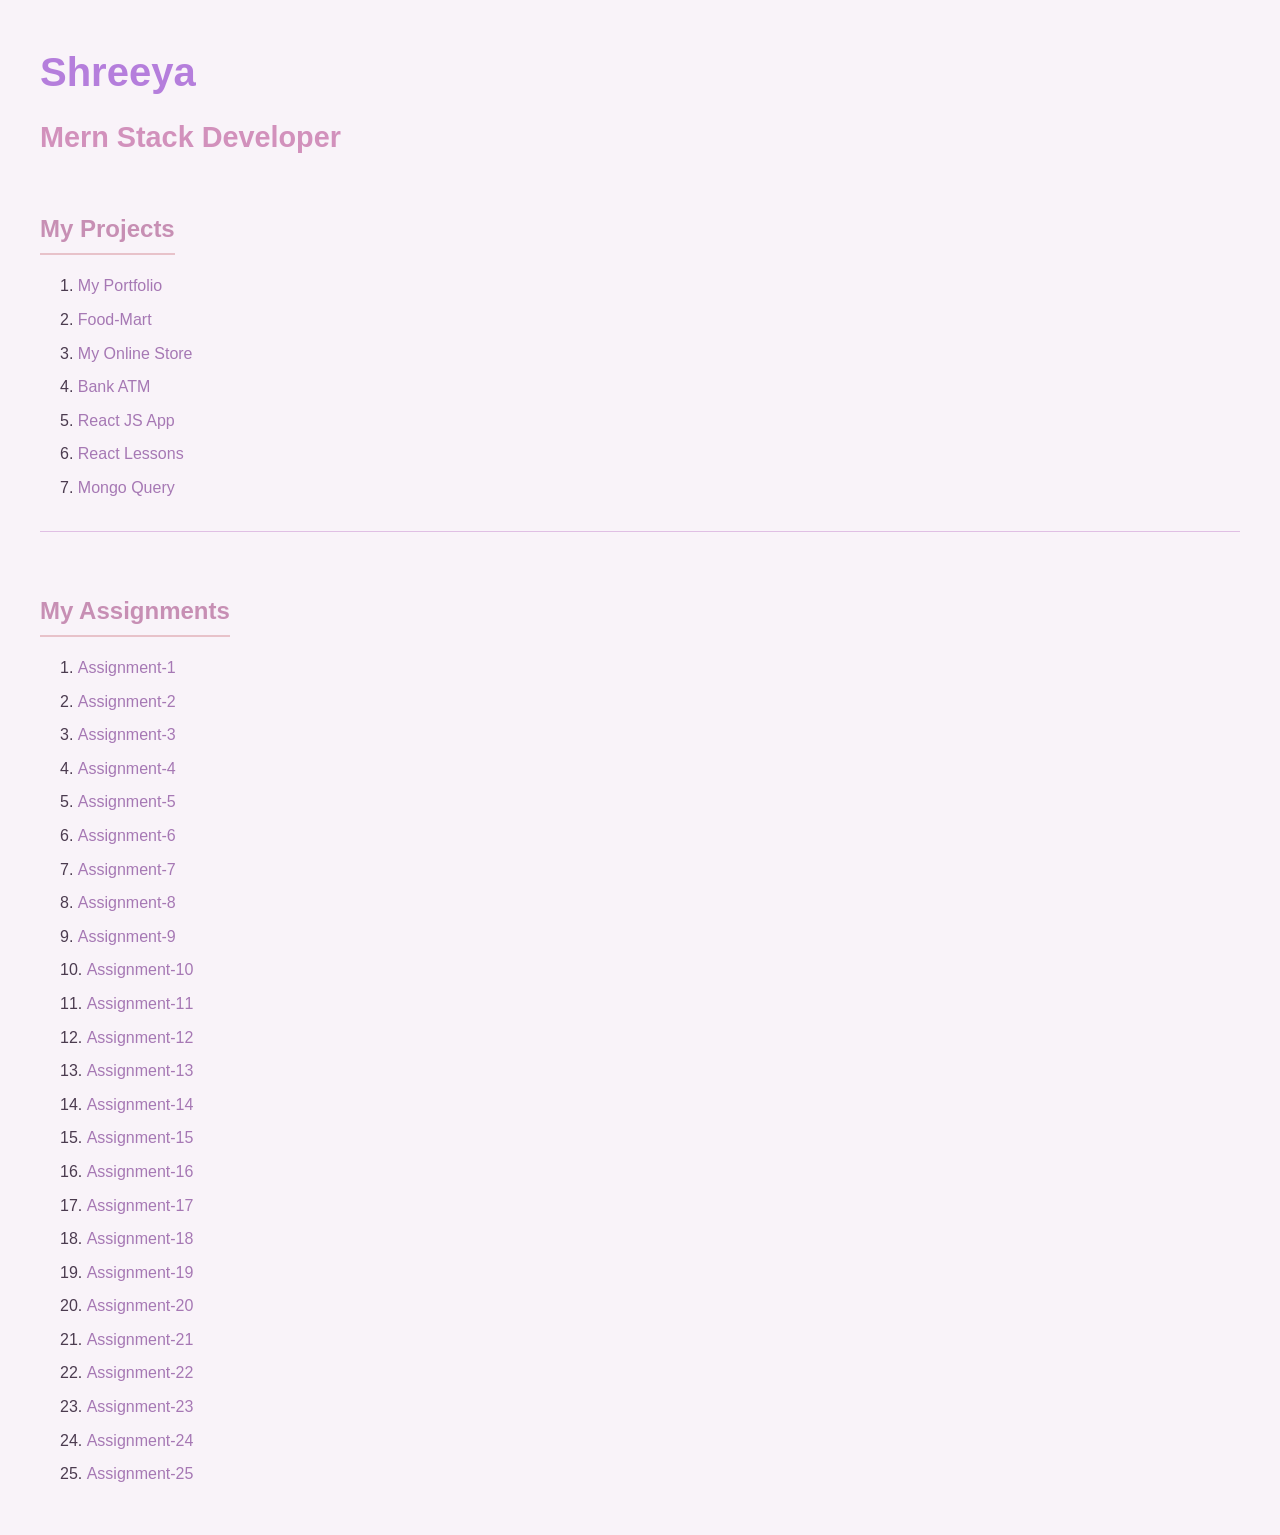
==== index.html @ c2dcf779 "update" ====
<!DOCTYPE html>
<html lang="en">
<head>
    <meta charset="UTF-8">
    <meta name="viewport" content="width=device-width, initial-scale=1.0">
    <title>Assignmets & Projects</title>
    <link rel="stylesheet" href="style.css">
</head>
<body>
    <h1>Shreeya</h1>
    <h2>Mern Stack Developer</h2>
    <h3>My Projects</h3>
    <ol>
        <li><a href="p1">My Portfolio</a></li>
        <li><a href="p2">Food-Mart</a></li>
        <li><a href="p3">My Online Store</a></li>
        <li><a href="p4">Bank ATM</a></li>
        <li><a href="https://gcet-react-app-mu.vercel.app/">React JS App</a></li>
        <li><a href="https://react-lessons-hazel.vercel.app/">React Lessons</a></li>
        <li><a href="https://github.com/kshreeya2006/mongo-query" target="_blank">Mongo Query</a></li>
    </ol>
    <hr>
    <h3>My Assignments</h3>
    <ol>
        <li><a href="a1">Assignment-1</a></li>
        <li><a href="a2">Assignment-2</a></li>
        <li><a href="a3">Assignment-3</a></li>
        <li><a href="a4">Assignment-4</a></li>
        <li><a href="a5">Assignment-5</a></li>
        <li><a href="a6">Assignment-6</a></li>
        <li><a href="a7">Assignment-7</a></li>
        <li><a href="a8">Assignment-8</a></li>
        <li><a href="a9">Assignment-9</a></li>
        <li><a href="a10">Assignment-10</a></li>
        <li><a href="a11">Assignment-11</a></li>
        <li><a href="a12">Assignment-12</a></li>
        <li><a href="a13">Assignment-13</a></li>
        <li><a href="a14">Assignment-14</a></li>
        <li><a href="a15">Assignment-15</a></li>
        <li><a href="a16">Assignment-16</a></li>
        <li><a href="a17">Assignment-17</a></li>
        <li><a href="a18">Assignment-18</a></li>
        <li><a href="a19">Assignment-19</a></li>
        <li><a href="a20">Assignment-20</a></li>
        <li><a href="a21">Assignment-21</a></li>
        <li><a href="a22">Assignment-22</a></li>
        <li><a href="a23">Assignment-23</a></li>
        <li><a href="a24">Assignment-24</a></li>
        <li><a href="a25">Assignment-25</a></li>
    </ol>
</body>
</html>
---- style.css ----
* {
    margin: 0;
    padding: 0;
    box-sizing: border-box;
}


body {
    font-family: 'Segoe UI', Tahoma, Geneva, Verdana, sans-serif;
    background-color: #f9f3f9; 
    color: #4b3b4f; 
    padding: 40px;
    line-height: 1.6;
}


h1 {
    font-size: 2.5rem;
    color: #b57edc; 
    margin-bottom: 10px;
}

h2 {
    font-size: 1.8rem;
    color: #d291bc; 
    margin-bottom: 20px;
}

h3 {
    font-size: 1.5rem;
    margin-top: 30px;
    margin-bottom: 10px;
    color: #c78fb4; 
    border-bottom: 2px solid #e8c2ca; 
    display: inline-block;
    padding-bottom: 5px;
}


ol {
    margin-left: 20px;
}

ol li {
    margin: 8px 0;
    list-style-position: inside;
}


a {
    color: #a678b4; 
    text-decoration: none;
    transition: color 0.3s;
}

a:hover {
    color: #ffb6c1; 
}


hr {
    margin: 30px 0;
    border: 0;
    height: 1px;
    background: #e0bfe4; 
}
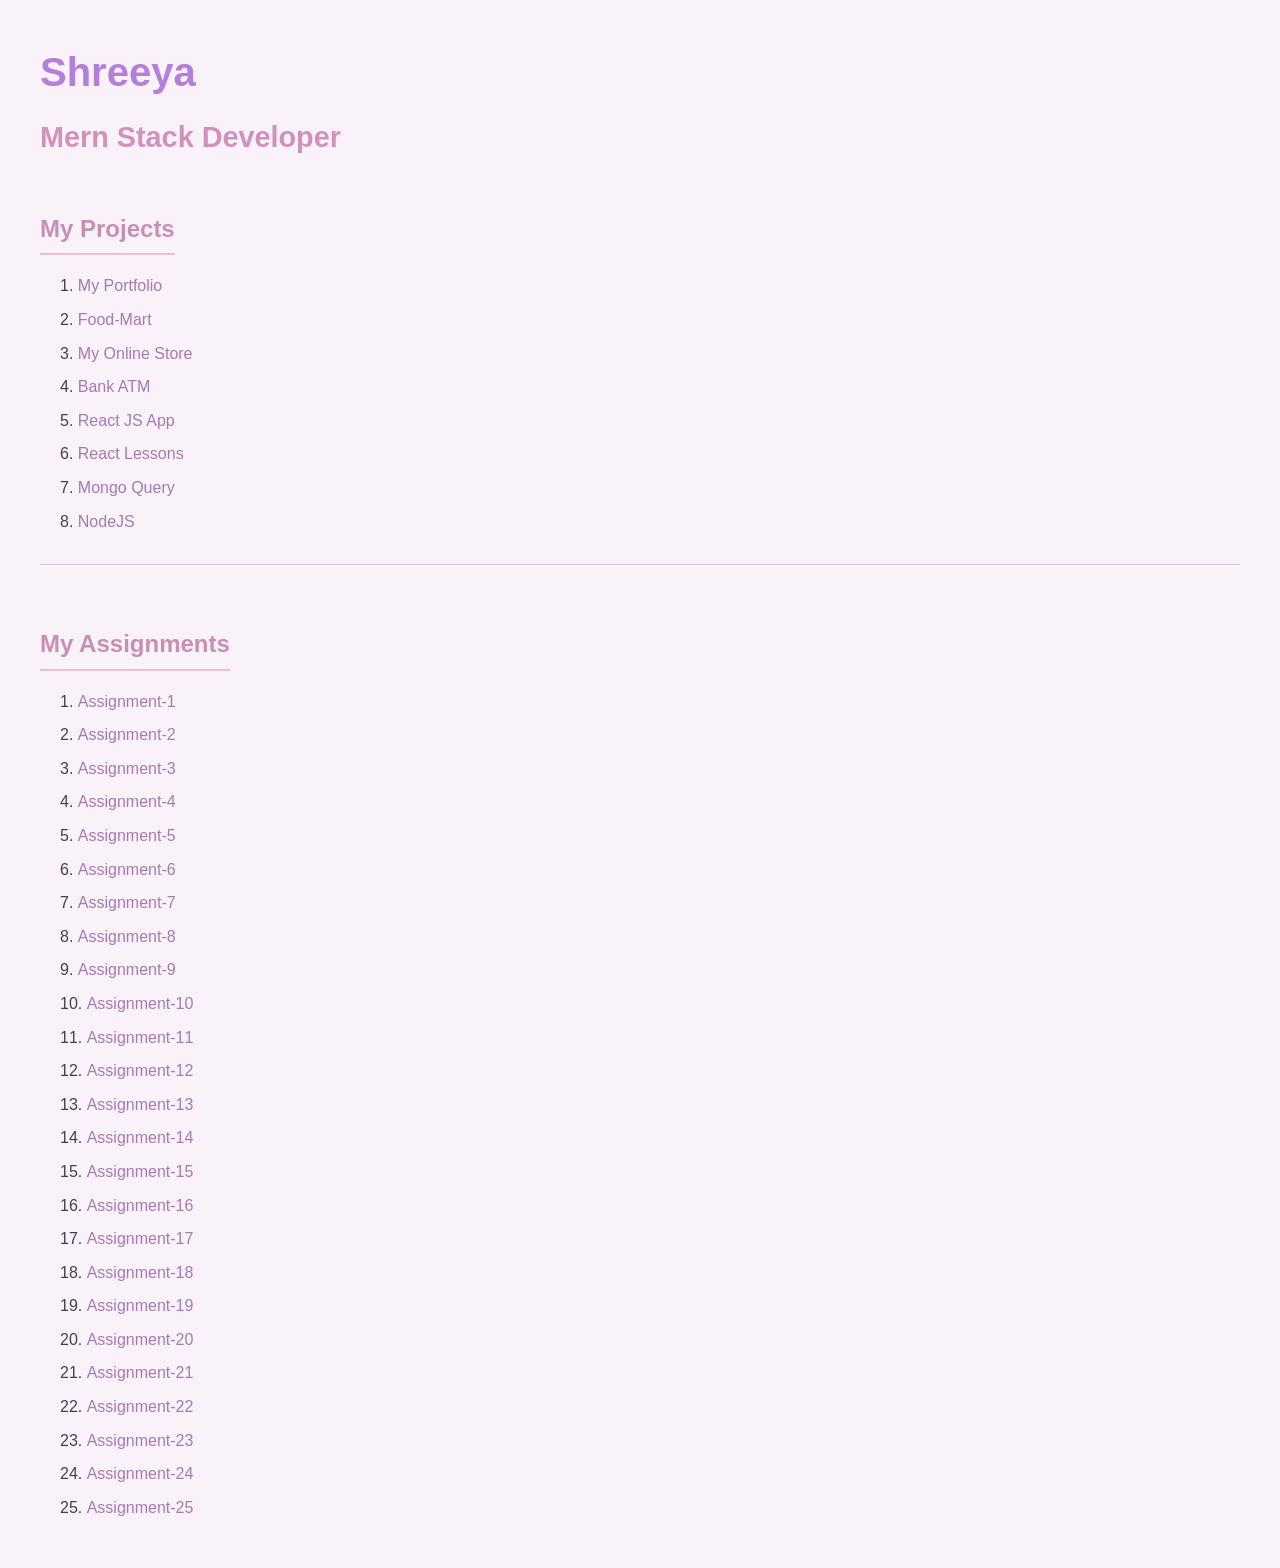
==== commit ee27a27b: "update" ====
--- a/index.html
+++ b/index.html
@@ -18,6 +18,7 @@
         <li><a href="https://gcet-react-app-mu.vercel.app/">React JS App</a></li>
         <li><a href="https://react-lessons-hazel.vercel.app/">React Lessons</a></li>
         <li><a href="https://github.com/kshreeya2006/mongo-query" target="_blank">Mongo Query</a></li>
+        <li><a href="gcet-node-app-tau.vercel.app">NodeJS</a></li>
     </ol>
     <hr>
     <h3>My Assignments</h3>
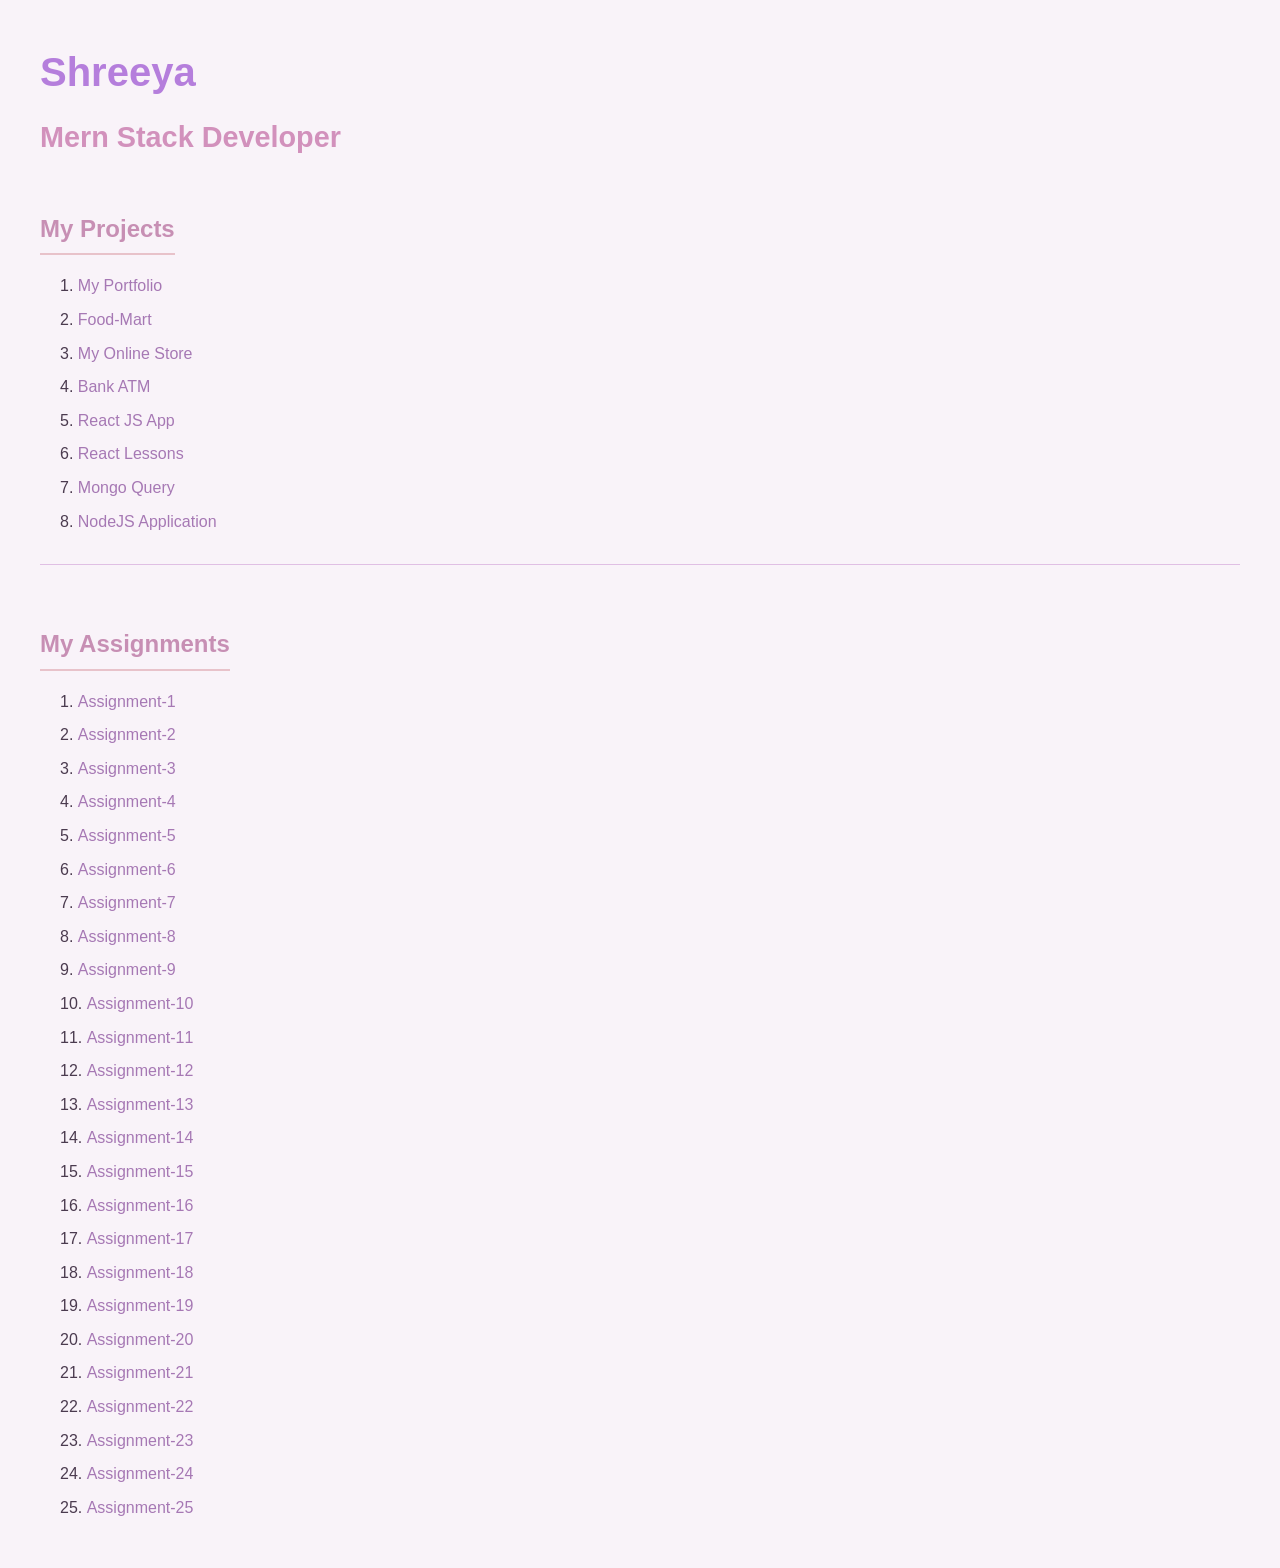
==== commit af16d7c9: "update" ====
--- a/index.html
+++ b/index.html
@@ -18,7 +18,7 @@
         <li><a href="https://gcet-react-app-mu.vercel.app/">React JS App</a></li>
         <li><a href="https://react-lessons-hazel.vercel.app/">React Lessons</a></li>
         <li><a href="https://github.com/kshreeya2006/mongo-query" target="_blank">Mongo Query</a></li>
-        <li><a href="gcet-node-app-tau.vercel.app">NodeJS</a></li>
+        <li><a href="https://gcet-node-app-tau.vercel.app">NodeJS Application</a></li>
     </ol>
     <hr>
     <h3>My Assignments</h3>
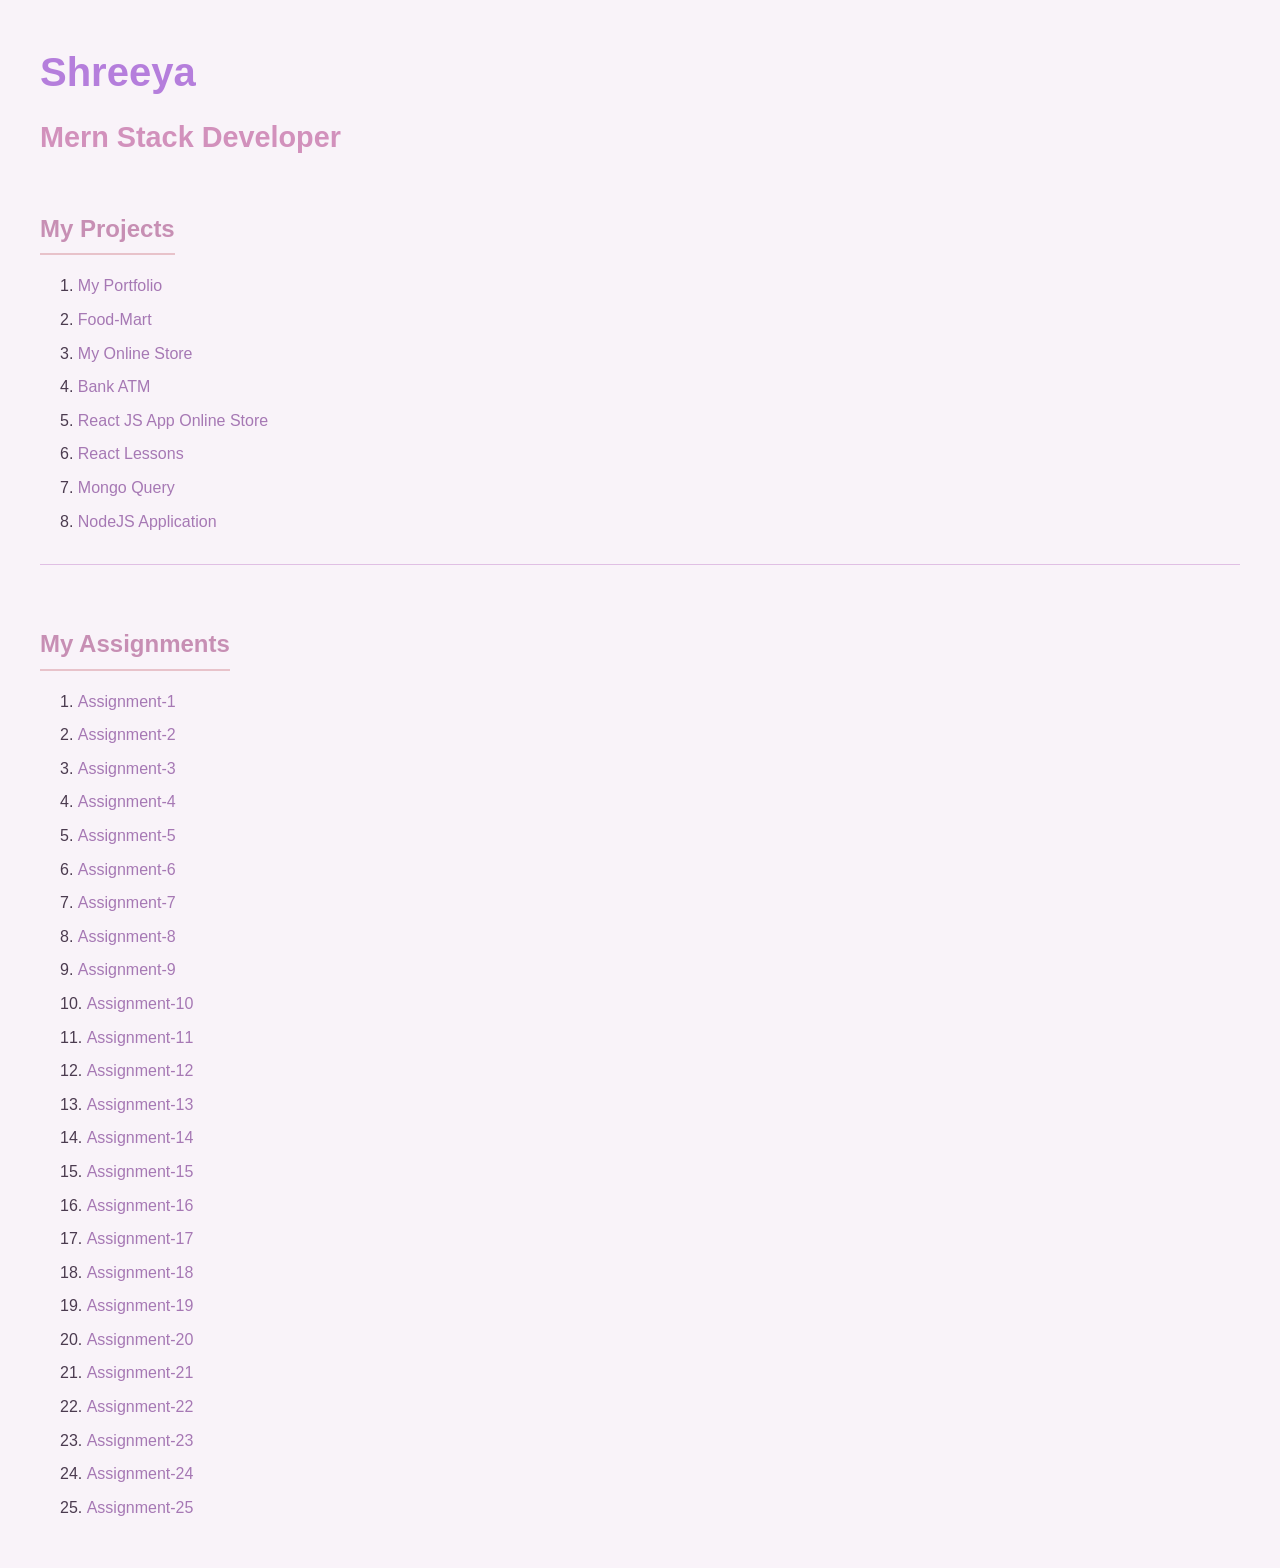
==== commit 8fd76b4c: "Update" ====
--- a/index.html
+++ b/index.html
@@ -15,7 +15,7 @@
         <li><a href="p2">Food-Mart</a></li>
         <li><a href="p3">My Online Store</a></li>
         <li><a href="p4">Bank ATM</a></li>
-        <li><a href="https://gcet-react-app-mu.vercel.app/">React JS App</a></li>
+        <li><a href="https://gcet-react-app-mu.vercel.app/">React JS App Online Store</a></li>
         <li><a href="https://react-lessons-hazel.vercel.app/">React Lessons</a></li>
         <li><a href="https://github.com/kshreeya2006/mongo-query" target="_blank">Mongo Query</a></li>
         <li><a href="https://gcet-node-app-tau.vercel.app">NodeJS Application</a></li>
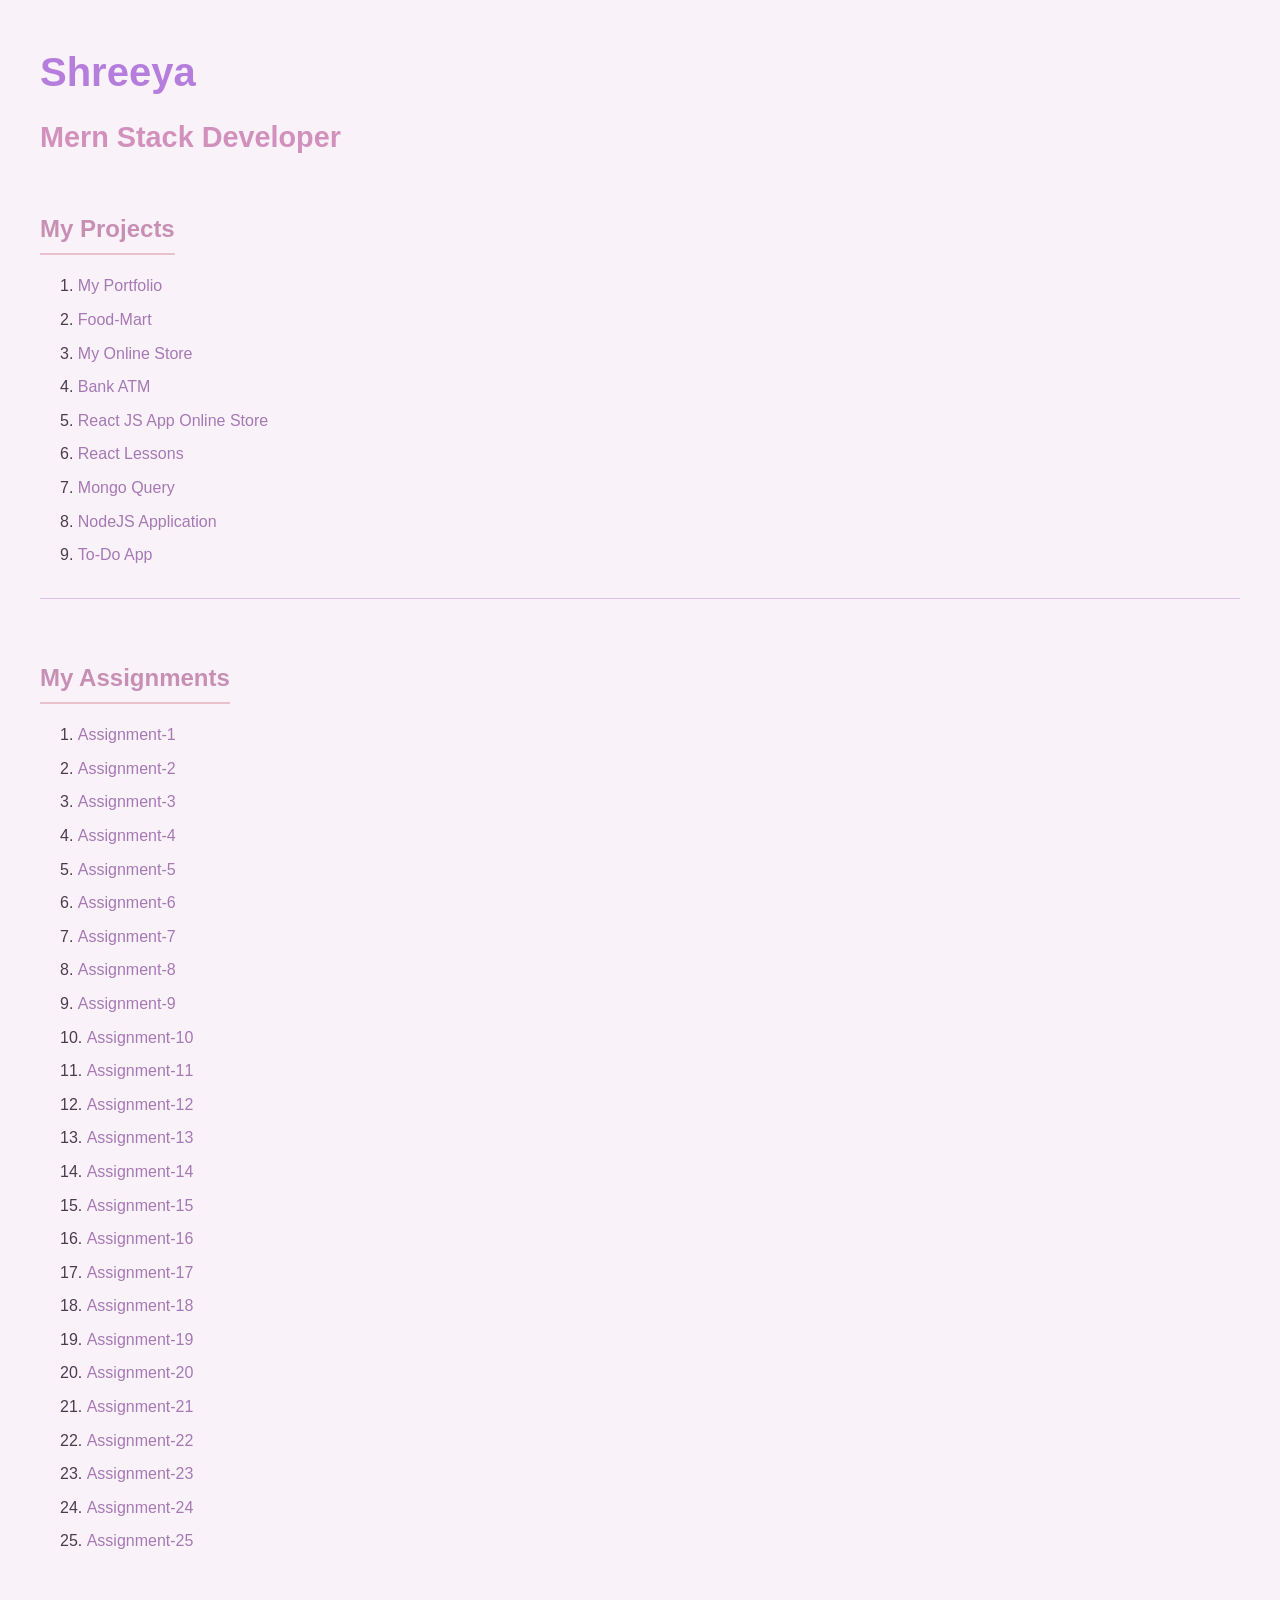
==== commit 0306d882: "update" ====
--- a/index.html
+++ b/index.html
@@ -18,7 +18,8 @@
         <li><a href="https://gcet-react-app-mu.vercel.app/">React JS App Online Store</a></li>
         <li><a href="https://react-lessons-hazel.vercel.app/">React Lessons</a></li>
         <li><a href="https://github.com/kshreeya2006/mongo-query" target="_blank">Mongo Query</a></li>
-        <li><a href="https://gcet-node-app-tau.vercel.app">NodeJS Application</a></li>
+        <li><a href="https://gcet-node-app-tau.vercel.app" target="_blank">NodeJS Application</a></li>
+        <li><a href="https://todo-app-react-ten-sigma.vercel.app/" target="_blank">To-Do App</a></li>
     </ol>
     <hr>
     <h3>My Assignments</h3>
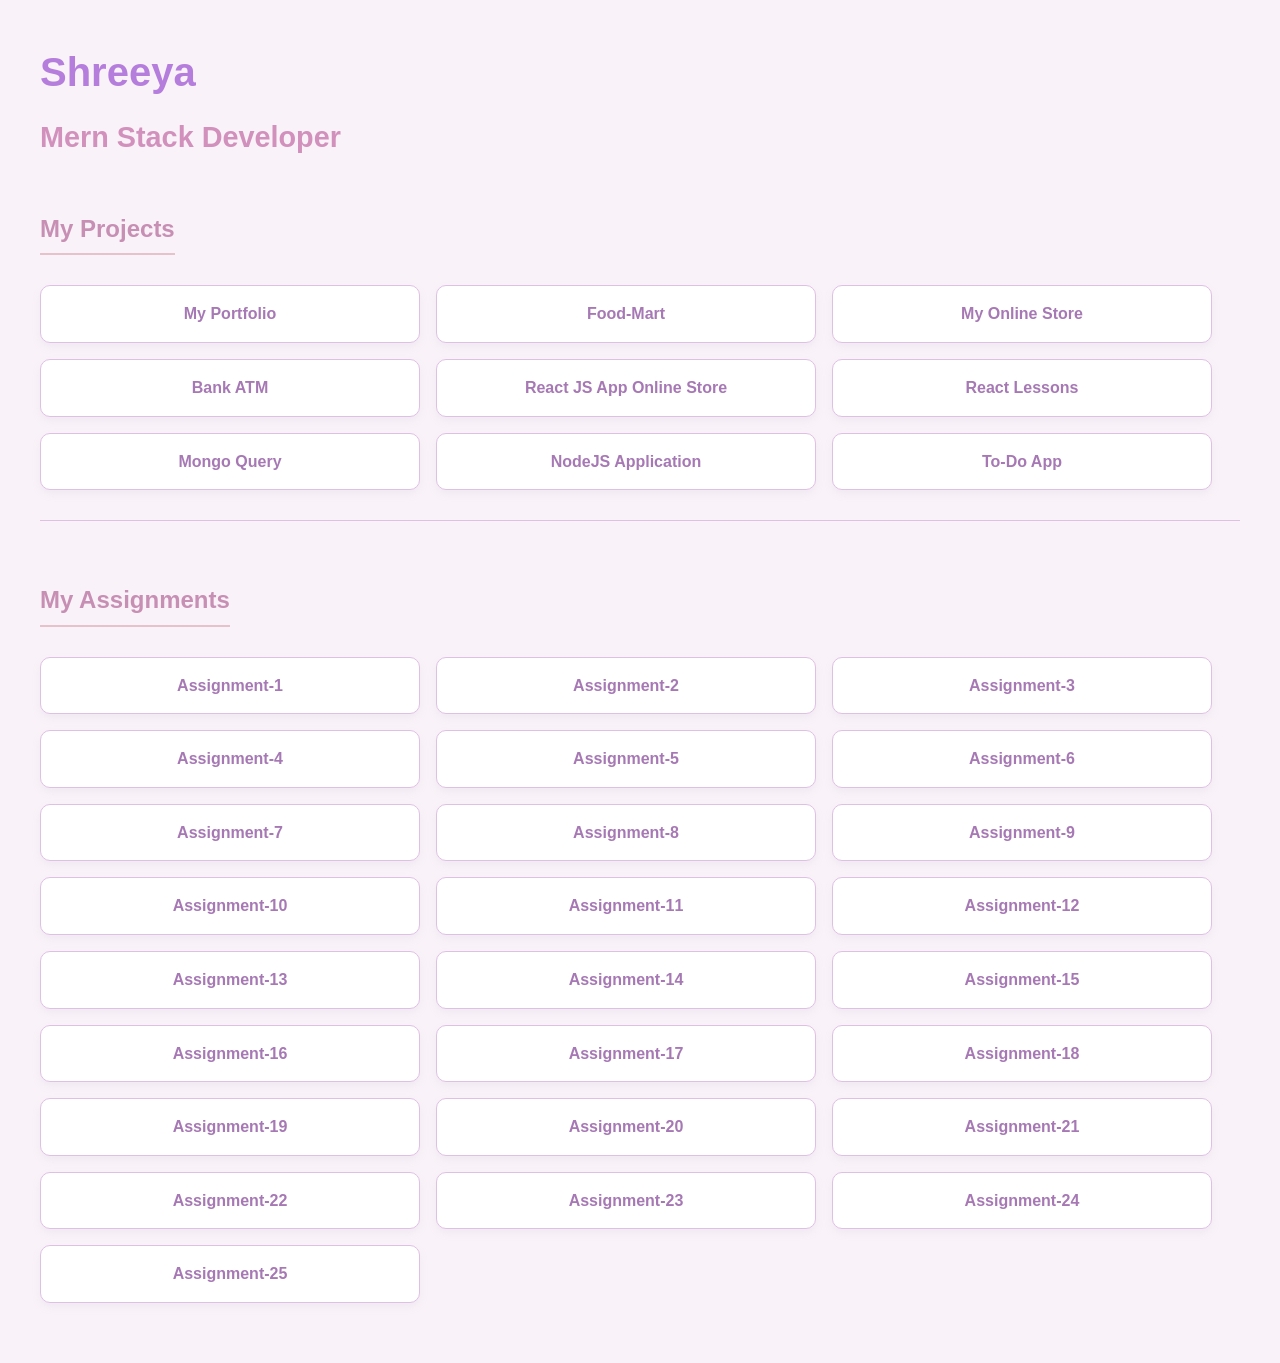
==== commit 778e542e: "updates" ====
--- a/index.html
+++ b/index.html
@@ -1,54 +1,57 @@
 <!DOCTYPE html>
 <html lang="en">
 <head>
-    <meta charset="UTF-8">
-    <meta name="viewport" content="width=device-width, initial-scale=1.0">
-    <title>Assignmets & Projects</title>
-    <link rel="stylesheet" href="style.css">
+  <meta charset="UTF-8" />
+  <meta name="viewport" content="width=device-width, initial-scale=1.0"/>
+  <title>Assignments & Projects</title>
+  <link rel="stylesheet" href="style.css" />
 </head>
 <body>
-    <h1>Shreeya</h1>
-    <h2>Mern Stack Developer</h2>
-    <h3>My Projects</h3>
-    <ol>
-        <li><a href="p1">My Portfolio</a></li>
-        <li><a href="p2">Food-Mart</a></li>
-        <li><a href="p3">My Online Store</a></li>
-        <li><a href="p4">Bank ATM</a></li>
-        <li><a href="https://gcet-react-app-mu.vercel.app/">React JS App Online Store</a></li>
-        <li><a href="https://react-lessons-hazel.vercel.app/">React Lessons</a></li>
-        <li><a href="https://github.com/kshreeya2006/mongo-query" target="_blank">Mongo Query</a></li>
-        <li><a href="https://gcet-node-app-tau.vercel.app" target="_blank">NodeJS Application</a></li>
-        <li><a href="https://todo-app-react-ten-sigma.vercel.app/" target="_blank">To-Do App</a></li>
-    </ol>
-    <hr>
-    <h3>My Assignments</h3>
-    <ol>
-        <li><a href="a1">Assignment-1</a></li>
-        <li><a href="a2">Assignment-2</a></li>
-        <li><a href="a3">Assignment-3</a></li>
-        <li><a href="a4">Assignment-4</a></li>
-        <li><a href="a5">Assignment-5</a></li>
-        <li><a href="a6">Assignment-6</a></li>
-        <li><a href="a7">Assignment-7</a></li>
-        <li><a href="a8">Assignment-8</a></li>
-        <li><a href="a9">Assignment-9</a></li>
-        <li><a href="a10">Assignment-10</a></li>
-        <li><a href="a11">Assignment-11</a></li>
-        <li><a href="a12">Assignment-12</a></li>
-        <li><a href="a13">Assignment-13</a></li>
-        <li><a href="a14">Assignment-14</a></li>
-        <li><a href="a15">Assignment-15</a></li>
-        <li><a href="a16">Assignment-16</a></li>
-        <li><a href="a17">Assignment-17</a></li>
-        <li><a href="a18">Assignment-18</a></li>
-        <li><a href="a19">Assignment-19</a></li>
-        <li><a href="a20">Assignment-20</a></li>
-        <li><a href="a21">Assignment-21</a></li>
-        <li><a href="a22">Assignment-22</a></li>
-        <li><a href="a23">Assignment-23</a></li>
-        <li><a href="a24">Assignment-24</a></li>
-        <li><a href="a25">Assignment-25</a></li>
-    </ol>
+  <h1>Shreeya</h1>
+  <h2>Mern Stack Developer</h2>
+
+  <h3>My Projects</h3>
+  <div class="card-container">
+    <div class="card"><a href="p1">My Portfolio</a></div>
+    <div class="card"><a href="p2">Food-Mart</a></div>
+    <div class="card"><a href="p3">My Online Store</a></div>
+    <div class="card"><a href="p4">Bank ATM</a></div>
+    <div class="card"><a href="https://gcet-react-app-mu.vercel.app/">React JS App Online Store</a></div>
+    <div class="card"><a href="https://react-lessons-hazel.vercel.app/">React Lessons</a></div>
+    <div class="card"><a href="https://github.com/kshreeya2006/mongo-query" target="_blank">Mongo Query</a></div>
+    <div class="card"><a href="https://gcet-node-app-tau.vercel.app" target="_blank">NodeJS Application</a></div>
+    <div class="card"><a href="https://todo-app-react-ten-sigma.vercel.app/" target="_blank">To-Do App</a></div>
+  </div>
+
+  <hr />
+
+  <h3>My Assignments</h3>
+  <div class="card-container">
+    <div class="card"><a href="a1">Assignment-1</a></div>
+    <div class="card"><a href="a2">Assignment-2</a></div>
+    <div class="card"><a href="a3">Assignment-3</a></div>
+    <div class="card"><a href="a4">Assignment-4</a></div>
+    <div class="card"><a href="a5">Assignment-5</a></div>
+    <div class="card"><a href="a6">Assignment-6</a></div>
+    <div class="card"><a href="a7">Assignment-7</a></div>
+    <div class="card"><a href="a8">Assignment-8</a></div>
+    <div class="card"><a href="a9">Assignment-9</a></div>
+    <div class="card"><a href="a10">Assignment-10</a></div>
+    <div class="card"><a href="a11">Assignment-11</a></div>
+    <div class="card"><a href="a12">Assignment-12</a></div>
+    <div class="card"><a href="a13">Assignment-13</a></div>
+    <div class="card"><a href="a14">Assignment-14</a></div>
+    <div class="card"><a href="a15">Assignment-15</a></div>
+    <div class="card"><a href="a16">Assignment-16</a></div>
+    <div class="card"><a href="a17">Assignment-17</a></div>
+    <div class="card"><a href="a18">Assignment-18</a></div>
+    <div class="card"><a href="a19">Assignment-19</a></div>
+    <div class="card"><a href="a20">Assignment-20</a></div>
+    <div class="card"><a href="a21">Assignment-21</a></div>
+    <div class="card"><a href="a22">Assignment-22</a></div>
+    <div class="card"><a href="a23">Assignment-23</a></div>
+    <div class="card"><a href="a24">Assignment-24</a></div>
+    <div class="card"><a href="a25">Assignment-25</a></div>
+  </div>
 </body>
 </html>
--- a/style.css
+++ b/style.css
@@ -65,3 +65,32 @@
     height: 1px;
     background: #e0bfe4; 
 }
+
+.card-container {
+  display: flex;
+  flex-wrap: wrap;
+  gap: 16px;
+  margin: 20px 0;
+}
+
+.card {
+  background-color: #fff;
+  border: 1px solid #e0bfe4;
+  border-radius: 10px;
+  padding: 15px 20px;
+  width: calc(33.333% - 20px);
+  box-shadow: 0 4px 8px rgba(178, 143, 173, 0.1);
+  transition: transform 0.3s ease, box-shadow 0.3s ease;
+  text-align: center;
+}
+
+.card:hover {
+  transform: translateY(-5px);
+  box-shadow: 0 8px 16px rgba(178, 143, 173, 0.2);
+}
+
+.card a {
+  font-weight: bold;
+  color: #a678b4;
+  font-size: 1rem;
+}
